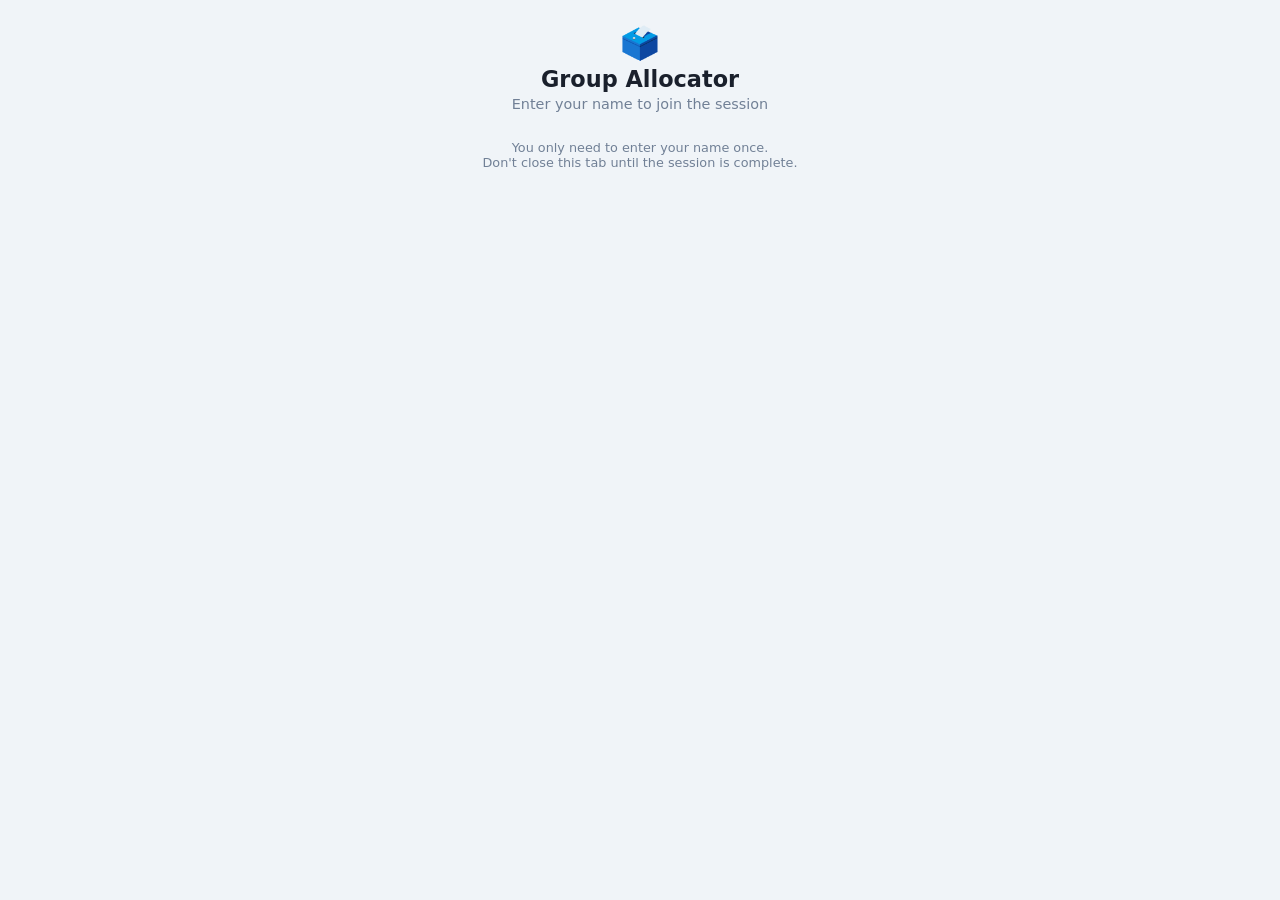
==== public/index.html @ e99c0c17 "Initial commit" ====
<!DOCTYPE html>
<html lang="en">
<head>
  <meta charset="UTF-8" />
  <meta name="viewport" content="width=device-width, initial-scale=1.0" />
  <title>Join Session</title>
  <link rel="stylesheet" href="style.css" />
</head>
<body>
  <div class="page">
    <div class="app-header">
      <div class="logo">🗳️</div>
      <h1>Group Allocator</h1>
      <p>Enter your name to join the session</p>
    </div>

    <div id="waiting-card" class="card text-center" style="display:none">
      <div class="spinner"></div>
      <p class="text-muted">Waiting for the facilitator to open voting…</p>
    </div>

    <div id="register-card" class="card" style="display:none">
      <div class="form-group">
        <label for="name-input">Your name</label>
        <input
          id="name-input"
          type="text"
          placeholder="e.g. Jane Smith"
          maxlength="80"
          autocomplete="name"
          autocapitalize="words"
          autofocus
        />
      </div>
      <button class="btn btn-primary btn-block" id="join-btn">Join Session →</button>
    </div>

    <p class="text-center text-muted mt-16" style="font-size:0.8rem">
      You only need to enter your name once.<br>
      Don't close this tab until the session is complete.
    </p>
  </div>

  <div id="toast"></div>
  <script src="/socket.io/socket.io.js"></script>
  <script src="socket-client.js"></script>
  <script>
    // Redirect if already registered
    const pid = loadLocal('participantId');
    if (pid) {
      // Verify they still exist on the server
      fetch('/api/participant/' + pid)
        .then(r => r.ok ? r.json() : null)
        .then(data => {
          if (!data) { localStorage.clear(); location.reload(); return; }
          redirectByPhase(data.phase, data.participant);
        })
        .catch(() => {});
    }

    // Listen for phase changes
    socket.on('public-state', ({ phase }) => {
      const waiting = document.getElementById('waiting-card');
      const reg = document.getElementById('register-card');
      if (phase === 'setup') {
        waiting.style.display = '';
        reg.style.display = 'none';
      } else {
        waiting.style.display = 'none';
        reg.style.display = '';
      }
    });

    // Also listen for allocation events (if sitting on this page after voting)
    socket.on('allocated', () => {
      const pid = loadLocal('participantId');
      if (pid) window.location.href = '/waiting.html';
    });

    document.getElementById('join-btn').addEventListener('click', register);
    document.getElementById('name-input').addEventListener('keydown', e => {
      if (e.key === 'Enter') register();
    });

    async function register() {
      const name = document.getElementById('name-input').value.trim();
      if (!name) { showToast('Please enter your name'); return; }

      const btn = document.getElementById('join-btn');
      btn.disabled = true;
      btn.textContent = 'Joining…';

      try {
        const res = await fetch('/api/register', {
          method: 'POST',
          headers: { 'Content-Type': 'application/json' },
          body: JSON.stringify({ name }),
        });
        const data = await res.json();
        if (!res.ok) { showToast(data.error || 'Error registering'); btn.disabled = false; btn.textContent = 'Join Session →'; return; }
        saveLocal('participantId', data.participantId);
        saveLocal('participantName', name);
        window.location.href = '/vote.html';
      } catch (err) {
        showToast('Connection error – please try again');
        btn.disabled = false;
        btn.textContent = 'Join Session →';
      }
    }

    function redirectByPhase(phase, participant) {
      if (phase === 'setup') return; // stay here
      if (!participant.voted && (phase === 'voting')) { window.location.href = '/vote.html'; return; }
      if (participant.voted && phase === 'voting') { window.location.href = '/waiting.html'; return; }
      if (phase === 'closed' || phase === 'allocated') { window.location.href = '/waiting.html'; return; }
      if (phase === 'ideas') { window.location.href = '/ideas.html'; return; }
    }
  </script>
</body>
</html>
---- public/style.css ----
/* style.css — shared styles, mobile-first */

:root {
  --c1: #4F86C6;
  --c2: #E07B54;
  --c3: #57A773;
  --c4: #9B5DE5;
  --c5: #F4C430;
  --bg: #f0f4f8;
  --surface: #ffffff;
  --text: #1a202c;
  --muted: #718096;
  --radius: 14px;
  --shadow: 0 2px 12px rgba(0,0,0,0.10);
  --font: 'Segoe UI', system-ui, -apple-system, sans-serif;
}

* { box-sizing: border-box; margin: 0; padding: 0; }

body {
  font-family: var(--font);
  background: var(--bg);
  color: var(--text);
  min-height: 100vh;
  padding: 0;
}

/* ── Layout ──────────────────────────────────────────────────────────────────── */
.page {
  max-width: 480px;
  margin: 0 auto;
  padding: 24px 16px 48px;
}

.page-wide {
  max-width: 960px;
  margin: 0 auto;
  padding: 24px 20px 48px;
}

/* ── Header ──────────────────────────────────────────────────────────────────── */
.app-header {
  text-align: center;
  margin-bottom: 28px;
}
.app-header .logo {
  font-size: 2rem;
  margin-bottom: 4px;
}
.app-header h1 {
  font-size: 1.4rem;
  font-weight: 700;
  color: var(--text);
}
.app-header p {
  font-size: 0.9rem;
  color: var(--muted);
  margin-top: 4px;
}

/* ── Card ────────────────────────────────────────────────────────────────────── */
.card {
  background: var(--surface);
  border-radius: var(--radius);
  box-shadow: var(--shadow);
  padding: 20px;
  margin-bottom: 16px;
}

/* ── Buttons ─────────────────────────────────────────────────────────────────── */
.btn {
  display: inline-flex;
  align-items: center;
  justify-content: center;
  gap: 8px;
  padding: 14px 24px;
  border: none;
  border-radius: 10px;
  font-size: 1rem;
  font-weight: 600;
  cursor: pointer;
  transition: opacity 0.15s, transform 0.1s;
  text-decoration: none;
  min-height: 48px;
}
.btn:active { transform: scale(0.97); }
.btn:disabled { opacity: 0.45; cursor: not-allowed; }
.btn-primary   { background: var(--c1); color: #fff; }
.btn-success   { background: var(--c3); color: #fff; }
.btn-warning   { background: var(--c2); color: #fff; }
.btn-danger    { background: #e53e3e; color: #fff; }
.btn-purple    { background: var(--c4); color: #fff; }
.btn-gold      { background: var(--c5); color: #333; }
.btn-outline   { background: transparent; border: 2px solid var(--c1); color: var(--c1); }
.btn-block     { width: 100%; display: flex; }
.btn-sm        { padding: 8px 16px; font-size: 0.875rem; min-height: 36px; }

/* ── Forms ───────────────────────────────────────────────────────────────────── */
.form-group { margin-bottom: 16px; }
.form-group label {
  display: block;
  font-weight: 600;
  margin-bottom: 6px;
  font-size: 0.95rem;
}
.form-group input,
.form-group textarea {
  width: 100%;
  padding: 13px 14px;
  border: 2px solid #e2e8f0;
  border-radius: 10px;
  font-size: 1rem;
  font-family: var(--font);
  transition: border-color 0.15s;
  background: #fff;
}
.form-group input:focus,
.form-group textarea:focus {
  outline: none;
  border-color: var(--c1);
}
.form-group textarea {
  min-height: 100px;
  resize: vertical;
}

/* ── Group cards ─────────────────────────────────────────────────────────────── */
.group-card {
  border-radius: var(--radius);
  padding: 16px;
  margin-bottom: 12px;
  cursor: pointer;
  border: 3px solid transparent;
  transition: border-color 0.15s, transform 0.1s, box-shadow 0.15s;
  position: relative;
  background: #fff;
  box-shadow: var(--shadow);
}
.group-card:active { transform: scale(0.98); }
.group-card .group-title {
  font-weight: 700;
  font-size: 1.05rem;
  margin-bottom: 4px;
}
.group-card .group-description {
  font-size: 0.875rem;
  color: var(--muted);
}
.group-card .group-accent {
  width: 6px;
  border-radius: 6px;
  position: absolute;
  left: 0;
  top: 0;
  bottom: 0;
  border-top-left-radius: var(--radius);
  border-bottom-left-radius: var(--radius);
}
.group-card .rank-badge {
  position: absolute;
  top: 50%;
  right: 16px;
  transform: translateY(-50%);
  width: 36px;
  height: 36px;
  border-radius: 50%;
  display: flex;
  align-items: center;
  justify-content: center;
  font-weight: 800;
  font-size: 1rem;
  color: #fff;
}
.group-card.selected {
  border-width: 3px;
}

/* ── Pill badges ─────────────────────────────────────────────────────────────── */
.badge {
  display: inline-block;
  padding: 3px 10px;
  border-radius: 99px;
  font-size: 0.78rem;
  font-weight: 600;
}
.badge-voted   { background: #c6f6d5; color: #276749; }
.badge-pending { background: #feebc8; color: #7b341e; }
.badge-group-1 { background: #bee3f8; color: #2c5282; }

/* ── Status / phase banner ───────────────────────────────────────────────────── */
.phase-banner {
  border-radius: 10px;
  padding: 12px 16px;
  margin-bottom: 20px;
  font-weight: 600;
  text-align: center;
  font-size: 0.95rem;
}
.phase-setup     { background: #e2e8f0; color: #4a5568; }
.phase-voting    { background: #c6f6d5; color: #22543d; }
.phase-closed    { background: #feebc8; color: #7b341e; }
.phase-allocated { background: #bee3f8; color: #2c5282; }
.phase-ideas     { background: #e9d8fd; color: #44337a; }

/* ── Spinner ─────────────────────────────────────────────────────────────────── */
.spinner {
  width: 48px;
  height: 48px;
  border: 5px solid #e2e8f0;
  border-top-color: var(--c1);
  border-radius: 50%;
  animation: spin 0.8s linear infinite;
  margin: 24px auto;
}
@keyframes spin { to { transform: rotate(360deg); } }

/* ── Confetti splash (allocation reveal) ─────────────────────────────────────── */
.reveal-card {
  text-align: center;
  padding: 32px 20px;
  animation: popIn 0.5s cubic-bezier(0.34,1.56,0.64,1) both;
}
@keyframes popIn {
  from { opacity: 0; transform: scale(0.7); }
  to   { opacity: 1; transform: scale(1); }
}
.reveal-card .group-emoji { font-size: 3.5rem; margin-bottom: 8px; }
.reveal-card .group-name  { font-size: 1.6rem; font-weight: 800; }
.reveal-card .group-desc  { color: var(--muted); margin-top: 6px; }

/* ── Admin layout ────────────────────────────────────────────────────────────── */
.admin-grid {
  display: grid;
  grid-template-columns: 1fr 1fr;
  gap: 16px;
}
@media (max-width: 640px) {
  .admin-grid { grid-template-columns: 1fr; }
}
.admin-section-title {
  font-size: 0.8rem;
  font-weight: 700;
  text-transform: uppercase;
  letter-spacing: 0.08em;
  color: var(--muted);
  margin-bottom: 10px;
}

/* ── Participant list ────────────────────────────────────────────────────────── */
.participant-row {
  display: flex;
  align-items: center;
  justify-content: space-between;
  padding: 9px 0;
  border-bottom: 1px solid #f0f4f8;
  font-size: 0.9rem;
}
.participant-row:last-child { border-bottom: none; }
.participant-name { font-weight: 500; }

/* ── Ideas list ─────────────────────────────────────────────────────────────── */
.idea-item {
  padding: 10px 12px;
  border-radius: 8px;
  background: #f7fafc;
  margin-bottom: 8px;
  font-size: 0.9rem;
}
.idea-item .idea-author {
  font-weight: 600;
  font-size: 0.78rem;
  color: var(--muted);
  margin-bottom: 3px;
}

/* ── Misc ────────────────────────────────────────────────────────────────────── */
.text-muted   { color: var(--muted); }
.text-center  { text-align: center; }
.mt-8  { margin-top: 8px; }
.mt-16 { margin-top: 16px; }
.mt-24 { margin-top: 24px; }
.mb-8  { margin-bottom: 8px; }
.emoji-icon { font-size: 1.6rem; vertical-align: middle; }

/* ── Notification toast ──────────────────────────────────────────────────────── */
#toast {
  position: fixed;
  bottom: 24px;
  left: 50%;
  transform: translateX(-50%) translateY(80px);
  background: #2d3748;
  color: #fff;
  padding: 12px 24px;
  border-radius: 99px;
  font-size: 0.9rem;
  font-weight: 500;
  opacity: 0;
  transition: opacity 0.2s, transform 0.3s;
  pointer-events: none;
  z-index: 9999;
  white-space: nowrap;
}
#toast.show {
  opacity: 1;
  transform: translateX(-50%) translateY(0);
}
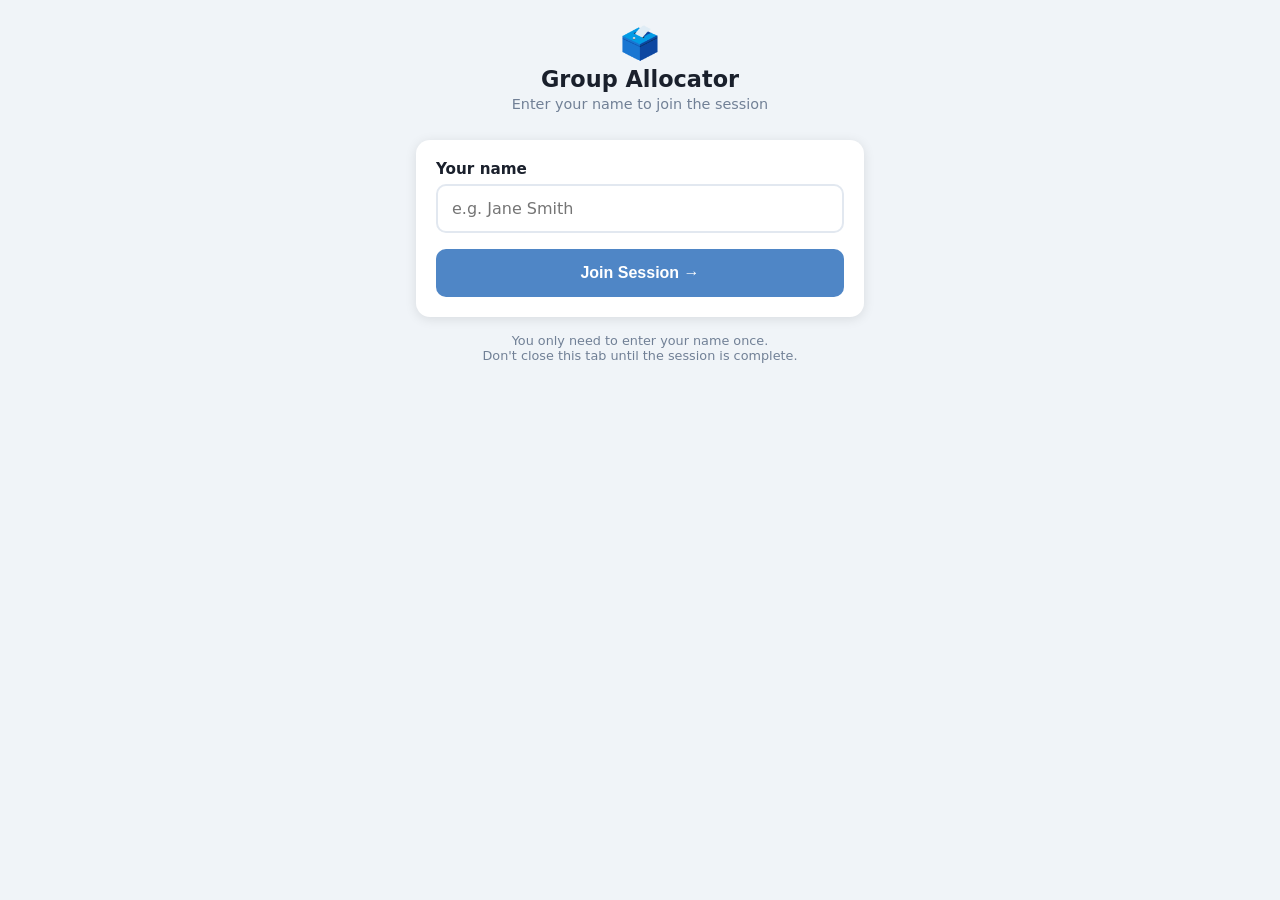
==== commit f0ebe416: "Make all pages resilient to Socket.IO failures - use fetch fallbacks" ====
--- a/public/index.html
+++ b/public/index.html
@@ -42,6 +42,25 @@
   </div>
 
   <div id="toast"></div>
+  <!-- Phase check runs before Socket.IO to avoid blank page if socket fails -->
+  <script>
+    function applyPhaseUI(phase) {
+      var waiting = document.getElementById('waiting-card');
+      var reg = document.getElementById('register-card');
+      if (phase === 'setup') {
+        waiting.style.display = '';
+        reg.style.display = 'none';
+      } else {
+        waiting.style.display = 'none';
+        reg.style.display = '';
+      }
+    }
+    // Immediate fetch so the page is never blank
+    fetch('/api/state')
+      .then(function(r) { return r.json(); })
+      .then(function(data) { applyPhaseUI(data.phase); })
+      .catch(function() { applyPhaseUI('voting'); }); // fallback: show register form
+  </script>
   <script src="/socket.io/socket.io.js"></script>
   <script src="socket-client.js"></script>
   <script>
@@ -58,24 +77,15 @@
         .catch(() => {});
     }
 
-    // Listen for phase changes
-    socket.on('public-state', ({ phase }) => {
-      const waiting = document.getElementById('waiting-card');
-      const reg = document.getElementById('register-card');
-      if (phase === 'setup') {
-        waiting.style.display = '';
-        reg.style.display = 'none';
-      } else {
-        waiting.style.display = 'none';
-        reg.style.display = '';
-      }
-    });
+    // Listen for phase changes (enhances the fetch-based check above)
+    if (typeof socket !== 'undefined') {
+      socket.on('public-state', ({ phase }) => { applyPhaseUI(phase); });
 
-    // Also listen for allocation events (if sitting on this page after voting)
-    socket.on('allocated', () => {
-      const pid = loadLocal('participantId');
-      if (pid) window.location.href = '/waiting.html';
-    });
+      socket.on('allocated', () => {
+        const pid = loadLocal('participantId');
+        if (pid) window.location.href = '/waiting.html';
+      });
+    }
 
     document.getElementById('join-btn').addEventListener('click', register);
     document.getElementById('name-input').addEventListener('keydown', e => {
